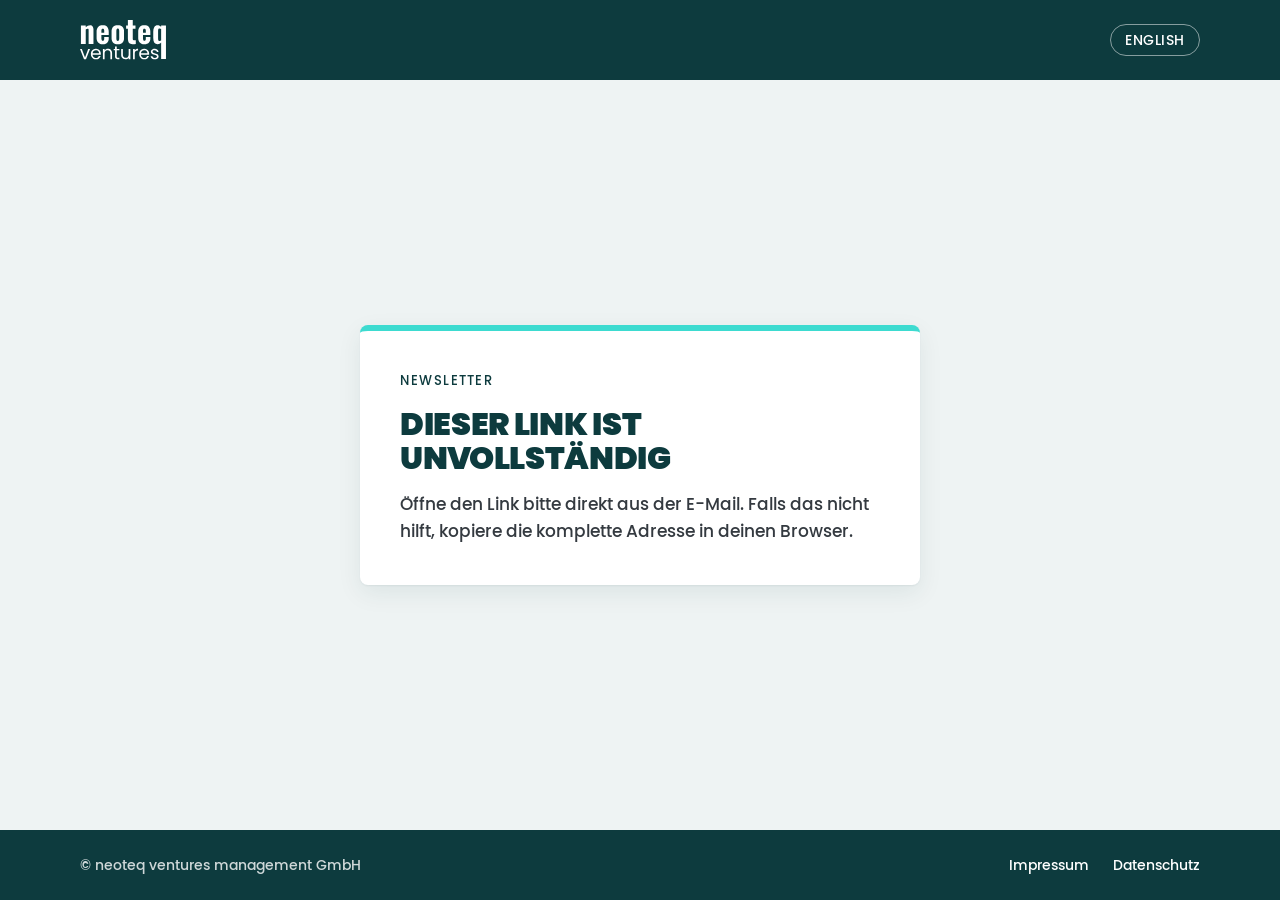
==== bestaetigen/index.html @ a1081e4f "Newsletter-Seiten: Bestätigen und Abmelden (Demo-Modus) Statische Seiten DE/EN im neoteq.de-Stil, Ak" ====
<!doctype html>
<html lang="de">
<head>
<meta charset="utf-8">
<meta name="viewport" content="width=device-width, initial-scale=1">
<meta http-equiv="Content-Security-Policy" content="default-src 'none'; script-src 'self'; style-src 'self'; font-src 'self'; img-src 'self'; connect-src 'self'; base-uri 'none'; form-action 'none'">
<meta name="referrer" content="no-referrer">
<meta name="robots" content="noindex, nofollow">
<title>Anmeldung bestätigen · neoteq</title>
<link rel="icon" href="../assets/favicon.svg" type="image/svg+xml">
<link rel="preload" href="../assets/fonts/Poppins-Black.woff2" as="font" type="font/woff2" crossorigin>
<link rel="stylesheet" href="../assets/style.css">
<script src="../assets/app.js" defer></script>
</head>
<body>
<header class="kopf">
  <div class="kopf-innen">
    <a class="logo" href="https://neoteq.de/de/"><img src="../assets/logo-weiss.svg" alt="neoteq – zur Startseite" width="131" height="61"></a>
    <a class="sprache" href="../en/bestaetigen/" hreflang="en" lang="en" data-sprache>English</a>
  </div>
</header>
<main data-aktion="bestaetigen">
  <div class="karte">
    <section data-zustand="start" tabindex="-1">
      <p class="dachzeile">Newsletter</p>
      <h1>Bitte bestätige deine Anmeldung</h1>
      <p>Ein Klick noch, dann bekommst du den neoteq-Newsletter.</p>
      <button type="button" class="btn" data-ausloesen data-laeuft="Einen Moment …">Anmeldung bestätigen</button>
      <noscript><p class="hinweis-fehler">Für diese Seite brauchst du JavaScript. Bitte aktiviere es und lade die Seite neu.</p></noscript>
      <p class="leise">Du hast dich nicht angemeldet? Dann schließ diese Seite einfach. Ohne Bestätigung schicken wir dir nichts.</p>
    </section>
    <section class="zustand" data-zustand="erfolg" tabindex="-1" role="status" hidden>
      <p class="dachzeile">Newsletter</p>
      <h1>Danke, du bist dabei</h1>
      <p>Deine Anmeldung ist bestätigt. Abmelden kannst du dich jederzeit über den Link am Ende jeder Ausgabe.</p>
      <a class="btn btn-zweit" href="https://neoteq.de/de/">Zu neoteq.de</a>
    </section>
    <section class="zustand" data-zustand="abgelaufen" tabindex="-1" role="alert" hidden>
      <p class="dachzeile">Newsletter</p>
      <h1>Dieser Link ist abgelaufen</h1>
      <p>Melde dich bitte noch einmal an. Du bekommst dann eine neue Mail mit einem frischen Bestätigungslink.</p>
      <a class="btn btn-zweit" href="https://neoteq.de/de/">Zu neoteq.de</a>
    </section>
    <section class="zustand" data-zustand="ungueltig" tabindex="-1" role="alert" hidden>
      <p class="dachzeile">Newsletter</p>
      <h1>Dieser Link ist unvollständig</h1>
      <p>Öffne den Link bitte direkt aus der E-Mail. Falls das nicht hilft, kopiere die komplette Adresse in deinen Browser.</p>
    </section>
    <section class="zustand" data-zustand="fehler" tabindex="-1" role="alert" hidden>
      <p class="dachzeile">Newsletter</p>
      <h1>Das hat nicht geklappt</h1>
      <p>Bitte versuche es in ein paar Minuten noch einmal.</p>
      <button type="button" class="btn" data-nochmal>Noch einmal versuchen</button>
    </section>
  </div>
</main>
<footer class="fuss">
  <div class="fuss-innen">
    <span>© neoteq ventures management GmbH</span>
    <nav>
      <a href="https://neoteq.de/de/impressum">Impressum</a>
      <a href="https://neoteq.de/de/datenschutz">Datenschutz</a>
    </nav>
  </div>
</footer>
</body>
</html>
---- assets/style.css ----
/* neoteq Newsletter-Seiten – Stil angelehnt an neoteq.de und die neoteq-Mails */

@font-face {
  font-family: "Poppins";
  font-style: normal;
  font-weight: 500;
  font-display: swap;
  src: url("fonts/Poppins-Medium.woff2") format("woff2");
}
@font-face {
  font-family: "Poppins";
  font-style: normal;
  font-weight: 900;
  font-display: swap;
  src: url("fonts/Poppins-Black.woff2") format("woff2");
}

:root {
  --petrol: #0d3b3e;
  --tuerkis: #3ddbd0;
  --petrol-hell: #eef3f3;
  --text: #343a40;
  --text-leise: #5b6670;
  --weiss: #ffffff;
  --fehler: #b3261e;
}

*, *::before, *::after { box-sizing: border-box; }

html { -webkit-text-size-adjust: 100%; }

body {
  margin: 0;
  min-height: 100vh;
  min-height: 100dvh;
  display: flex;
  flex-direction: column;
  background: var(--petrol-hell);
  color: var(--text);
  font-family: "Poppins", system-ui, -apple-system, "Segoe UI", sans-serif;
  font-weight: 500;
  font-size: 17px;
  line-height: 1.6;
}

a { color: inherit; }

/* Kopf */
.kopf {
  background: var(--petrol);
  padding: 20px 16px;
}
.kopf-innen {
  max-width: 1120px;
  margin: 0 auto;
  display: flex;
  align-items: center;
  justify-content: space-between;
  gap: 16px;
}
.logo { display: block; line-height: 0; }
.logo img { height: 40px; width: auto; }
.sprache {
  color: var(--weiss);
  font-size: 14px;
  letter-spacing: .04em;
  text-transform: uppercase;
  text-decoration: none;
  border: 1px solid rgba(255, 255, 255, .5);
  border-radius: 24px;
  padding: 4px 14px;
}
.sprache:hover, .sprache:focus-visible { border-color: var(--tuerkis); color: var(--tuerkis); }

/* Inhalt */
main {
  flex: 1;
  display: flex;
  align-items: center;
  justify-content: center;
  padding: 48px 16px;
}
.karte {
  width: 100%;
  max-width: 560px;
  background: var(--weiss);
  border-radius: 8px;
  border-top: 6px solid var(--tuerkis);
  padding: 40px;
  box-shadow: 0 1px 2px rgba(13, 59, 62, .06), 0 8px 24px rgba(13, 59, 62, .08);
}
.dachzeile {
  margin: 0 0 8px;
  color: var(--petrol);
  font-size: 13px;
  letter-spacing: .12em;
  text-transform: uppercase;
}
h1 {
  margin: 0 0 16px;
  color: var(--petrol);
  font-weight: 900;
  font-size: 32px;
  line-height: 1.05;
  letter-spacing: -.01em;
  text-transform: uppercase;
  overflow-wrap: break-word;
  hyphens: auto;
}
.karte p { margin: 0 0 16px; }
.karte p:last-child { margin-bottom: 0; }
.leise { color: var(--text-leise); font-size: 15px; }
.btn + .leise, noscript + .leise { margin-top: 24px; }

.zustand[hidden] { display: none; }
.zustand:focus { outline: none; }

/* Button im Stil der neoteq.de-Pills, mit Pfeil beim Hover */
.btn {
  position: relative;
  display: inline-flex;
  align-items: center;
  justify-content: center;
  margin-top: 8px;
  min-height: 48px;
  padding: 12px 28px;
  border: 0;
  border-radius: 24px;
  background: var(--tuerkis);
  color: var(--petrol);
  font: inherit;
  font-size: 16px;
  letter-spacing: .04em;
  text-transform: uppercase;
  text-decoration: none;
  cursor: pointer;
  transition: padding .3s ease, background-color .2s ease;
}
.btn::before {
  content: "";
  position: absolute;
  left: 22px;
  top: 50%;
  width: 0;
  height: 16px;
  transform: translateY(-50%);
  background: url("arrow.svg") left center / 24px 16px no-repeat;
  overflow: hidden;
  transition: width .3s ease;
}
.btn:hover:not(:disabled), .btn:focus-visible { padding-left: 58px; }
.btn:hover:not(:disabled)::before, .btn:focus-visible::before { width: 24px; }
.btn:focus-visible { outline: 3px solid var(--petrol); outline-offset: 3px; }
.btn:disabled { cursor: progress; opacity: .7; }

.btn-zweit {
  background: transparent;
  border: 1px solid var(--petrol);
}

.hinweis-fehler { color: var(--fehler); }

/* Fuß */
.fuss {
  background: var(--petrol);
  color: rgba(255, 255, 255, .8);
  padding: 24px 16px;
  font-size: 14px;
}
.fuss-innen {
  max-width: 1120px;
  margin: 0 auto;
  display: flex;
  flex-wrap: wrap;
  justify-content: space-between;
  gap: 8px 24px;
}
.fuss nav { display: flex; gap: 24px; }
.fuss a { color: var(--weiss); text-decoration: none; }
.fuss a:hover, .fuss a:focus-visible { color: var(--tuerkis); text-decoration: underline; }

@media (max-width: 520px) {
  body { font-size: 16px; }
  main { padding: 24px 16px; align-items: flex-start; }
  .karte { padding: 28px 20px; }
  h1 { font-size: 26px; }
  .logo img { height: 32px; }
  .btn { width: 100%; }
}

@media (prefers-reduced-motion: reduce) {
  .btn, .btn::before { transition: none; }
}
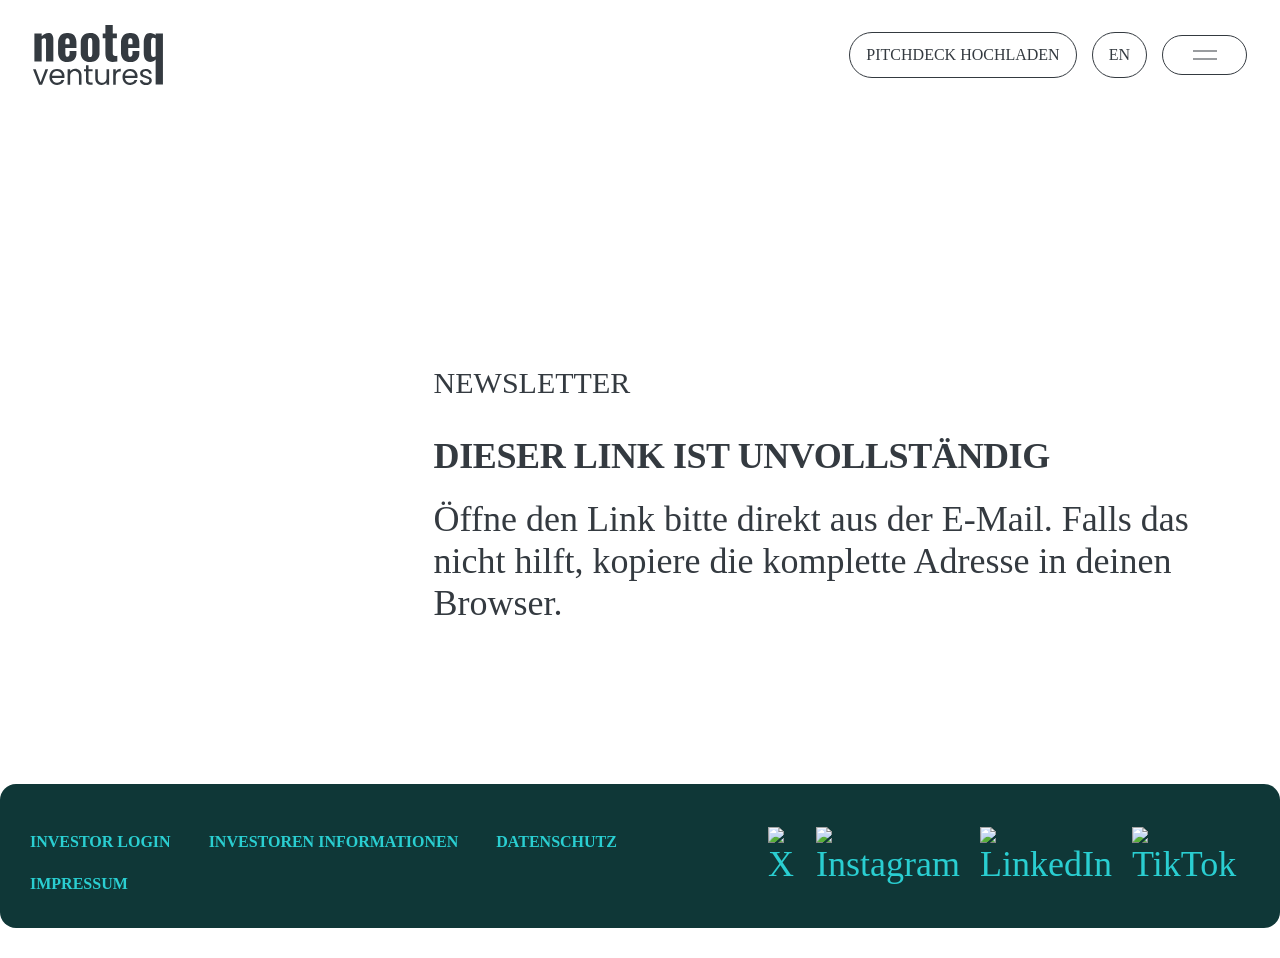
==== commit 256cdb20: "Design 1:1 von neoteq.de übernommen Header mit Menü-Overlay, Footer, Typo, Raster und Abstände aus a" ====
--- a/bestaetigen/index.html
+++ b/bestaetigen/index.html
@@ -3,64 +3,124 @@
 <head>
 <meta charset="utf-8">
 <meta name="viewport" content="width=device-width, initial-scale=1">
-<meta http-equiv="Content-Security-Policy" content="default-src 'none'; script-src 'self'; style-src 'self'; font-src 'self'; img-src 'self'; connect-src 'self'; base-uri 'none'; form-action 'none'">
+<meta http-equiv="Content-Security-Policy" content="default-src 'none'; script-src 'self'; style-src 'self'; font-src https://www.neoteq.de; img-src 'self' https://www.neoteq.de; connect-src 'self'; base-uri 'none'; form-action 'none'">
 <meta name="referrer" content="no-referrer">
 <meta name="robots" content="noindex, nofollow">
-<title>Anmeldung bestätigen · neoteq</title>
-<link rel="icon" href="../assets/favicon.svg" type="image/svg+xml">
-<link rel="preload" href="../assets/fonts/Poppins-Black.woff2" as="font" type="font/woff2" crossorigin>
+<title>Anmeldung bestätigen: Neoteq</title>
+<link rel="icon" href="https://www.neoteq.de/typo3conf/ext/base/Resources/Public/Icons/favicon.svg" type="image/svg+xml">
+<link rel="preload" href="https://www.neoteq.de/typo3conf/ext/base/Resources/Public/Fonts/NTQ-Poppins-Black.woff2" as="font" type="font/woff2" crossorigin>
+<link rel="preload" href="https://www.neoteq.de/typo3conf/ext/base/Resources/Public/Fonts/NTQ-Poppins-Medium.woff2" as="font" type="font/woff2" crossorigin>
 <link rel="stylesheet" href="../assets/style.css">
 <script src="../assets/app.js" defer></script>
 </head>
 <body>
-<header class="kopf">
-  <div class="kopf-innen">
-    <a class="logo" href="https://neoteq.de/de/"><img src="../assets/logo-weiss.svg" alt="neoteq – zur Startseite" width="131" height="61"></a>
-    <a class="sprache" href="../en/bestaetigen/" hreflang="en" lang="en" data-sprache>English</a>
+<header>
+  <div class="container">
+    <a id="logo" href="https://www.neoteq.de/de/">
+      <div class="logo_mask"><img src="../assets/logo.svg" alt="neoteq ventures – zur Startseite" width="130" height="61"></div>
+    </a>
+    <div class="kopf-rechts">
+      <a class="btn upload" href="https://www.neoteq.de/de/pitchdeck">Pitchdeck hochladen</a>
+      <div id="language_menu"><a class="btn" href="../en/bestaetigen/" hreflang="en" lang="en" data-sprache>EN</a></div>
+      <nav aria-label="Menü">
+        <button type="button" class="nav_trigger" aria-expanded="false" aria-controls="menue" aria-label="Menü"><span></span><span></span></button>
+        <div class="nav_content" id="menue">
+          <div class="container">
+            <a class="btn nur-mobil" href="https://www.neoteq.de/de/pitchdeck">Upload Pitchdeck</a>
+            <ul class="main_nav">
+              <li><a href="https://www.neoteq.de/de/mission" class="text-nav">Mission</a></li>
+              <li><a href="https://www.neoteq.de/de/portfolio" class="text-nav">Portfolio</a></li>
+              <li><a href="https://www.neoteq.de/de/team" class="text-nav">Team</a></li>
+              <li><a href="https://neoteq.notion.site/neojobs-9f00a0fec73f4dd89166f2f126d01c3a?pvs=4" class="text-nav">NEOJOBS</a></li>
+            </ul>
+            <div class="nav_content_inner">
+              <div class="headerVideo_logos">
+                <div class="flex">
+                  <a href="https://calendly.com/c/FFCQWVOYDTTXZ4CQ?month=2023-10"><img src="https://www.neoteq.de/typo3conf/ext/base/Resources/Public/Images/FF_dark.svg" alt="Friday's Fifteen"></a>
+                  <a href="https://www.neoteq.de/de/neobib"><img src="https://www.neoteq.de/typo3conf/ext/base/Resources/Public/Images/neobib_logo_dark.svg" alt="neobib"></a>
+                  <a href="https://www.neoteq.de/de/founders-dinner"><img class="h-14" src="https://www.neoteq.de/typo3conf/ext/base/Resources/Public/Images/foundersdinner_dark.svg" alt="founders dinner"></a>
+                </div>
+              </div>
+              <div class="nav_content_bottom">
+                <div class="nav_content_navigation">
+                  <ul>
+          <li><a href="https://auth.fundrbird.com/7dd2e6fe-0953-4e62-9725-ea4834524c69">Investor Login</a></li>
+          <li><a href="https://www.neoteq.de/de/investoren-informationen">Investoren Informationen</a></li>
+          <li><a href="https://www.neoteq.de/de/datenschutz">Datenschutz</a></li>
+          <li><a href="https://www.neoteq.de/de/impressum">Impressum</a></li>
+                  </ul>
+                </div>
+                <div class="nav_socialMediaIcons">
+                  <a href="https://x.com/neoteqvc"><img src="https://www.neoteq.de/typo3conf/ext/base/Resources/Public/Icons/x_dark.svg" alt="X"></a>
+                  <a href="https://www.instagram.com/neoteqvc/"><img src="https://www.neoteq.de/typo3conf/ext/base/Resources/Public/Icons/instagram_dark.svg" alt="Instagram"></a>
+                  <a href="https://www.linkedin.com/company/neoteq-ventures/"><img src="https://www.neoteq.de/typo3conf/ext/base/Resources/Public/Icons/linkedIn_dark.svg" alt="LinkedIn"></a>
+                  <a href="https://www.tiktok.com/@neoteqvc"><img src="https://www.neoteq.de/typo3conf/ext/base/Resources/Public/Icons/tiktok_dark.svg" alt="TikTok"></a>
+                </div>
+              </div>
+            </div>
+          </div>
+        </div>
+      </nav>
+    </div>
   </div>
 </header>
 <main data-aktion="bestaetigen">
-  <div class="karte">
-    <section data-zustand="start" tabindex="-1">
-      <p class="dachzeile">Newsletter</p>
-      <h1>Bitte bestätige deine Anmeldung</h1>
-      <p>Ein Klick noch, dann bekommst du den neoteq-Newsletter.</p>
-      <button type="button" class="btn" data-ausloesen data-laeuft="Einen Moment …">Anmeldung bestätigen</button>
-      <noscript><p class="hinweis-fehler">Für diese Seite brauchst du JavaScript. Bitte aktiviere es und lade die Seite neu.</p></noscript>
-      <p class="leise">Du hast dich nicht angemeldet? Dann schließ diese Seite einfach. Ohne Bestätigung schicken wir dir nichts.</p>
-    </section>
-    <section class="zustand" data-zustand="erfolg" tabindex="-1" role="status" hidden>
-      <p class="dachzeile">Newsletter</p>
-      <h1>Danke, du bist dabei</h1>
-      <p>Deine Anmeldung ist bestätigt. Abmelden kannst du dich jederzeit über den Link am Ende jeder Ausgabe.</p>
-      <a class="btn btn-zweit" href="https://neoteq.de/de/">Zu neoteq.de</a>
-    </section>
-    <section class="zustand" data-zustand="abgelaufen" tabindex="-1" role="alert" hidden>
-      <p class="dachzeile">Newsletter</p>
-      <h1>Dieser Link ist abgelaufen</h1>
-      <p>Melde dich bitte noch einmal an. Du bekommst dann eine neue Mail mit einem frischen Bestätigungslink.</p>
-      <a class="btn btn-zweit" href="https://neoteq.de/de/">Zu neoteq.de</a>
-    </section>
-    <section class="zustand" data-zustand="ungueltig" tabindex="-1" role="alert" hidden>
-      <p class="dachzeile">Newsletter</p>
-      <h1>Dieser Link ist unvollständig</h1>
-      <p>Öffne den Link bitte direkt aus der E-Mail. Falls das nicht hilft, kopiere die komplette Adresse in deinen Browser.</p>
-    </section>
-    <section class="zustand" data-zustand="fehler" tabindex="-1" role="alert" hidden>
-      <p class="dachzeile">Newsletter</p>
-      <h1>Das hat nicht geklappt</h1>
-      <p>Bitte versuche es in ein paar Minuten noch einmal.</p>
-      <button type="button" class="btn" data-nochmal>Noch einmal versuchen</button>
-    </section>
+  <div class="container">
+    <div class="col-span-12">
+      <div class="bodytext">
+        <section data-zustand="start" tabindex="-1">
+          <span class="dachzeile">Newsletter</span>
+          <h1>Bitte bestätige deine Anmeldung</h1>
+          <p>Ein Klick noch, dann bekommst du den neoteq-Newsletter.</p>
+          <button type="button" class="btn arrow" data-ausloesen data-laeuft="Einen Moment …">Anmeldung bestätigen</button>
+          <noscript><p class="leise">Für diese Seite brauchst du JavaScript. Bitte aktiviere es und lade die Seite neu.</p></noscript>
+          <p class="leise">Du hast dich nicht angemeldet? Dann schließ diese Seite einfach. Ohne Bestätigung schicken wir dir nichts.</p>
+        </section>
+        <section class="zustand" data-zustand="erfolg" tabindex="-1" role="status" hidden>
+          <span class="dachzeile">Newsletter</span>
+          <h1>Danke, du bist dabei</h1>
+          <p>Deine Anmeldung ist bestätigt. Abmelden kannst du dich jederzeit über den Link am Ende jeder Ausgabe.</p>
+          <a class="btn arrow" href="https://www.neoteq.de/de/">Zu neoteq.de</a>
+        </section>
+        <section class="zustand" data-zustand="abgelaufen" tabindex="-1" role="alert" hidden>
+          <span class="dachzeile">Newsletter</span>
+          <h1>Dieser Link ist abgelaufen</h1>
+          <p>Melde dich bitte noch einmal an. Du bekommst dann eine neue Mail mit einem frischen Bestätigungslink.</p>
+          <a class="btn arrow" href="https://www.neoteq.de/de/">Zu neoteq.de</a>
+        </section>
+        <section class="zustand" data-zustand="ungueltig" tabindex="-1" role="alert" hidden>
+          <span class="dachzeile">Newsletter</span>
+          <h1>Dieser Link ist unvollständig</h1>
+          <p>Öffne den Link bitte direkt aus der E-Mail. Falls das nicht hilft, kopiere die komplette Adresse in deinen Browser.</p>
+        </section>
+        <section class="zustand" data-zustand="fehler" tabindex="-1" role="alert" hidden>
+          <span class="dachzeile">Newsletter</span>
+          <h1>Das hat nicht geklappt</h1>
+          <p>Bitte versuche es in ein paar Minuten noch einmal.</p>
+          <button type="button" class="btn arrow" data-nochmal>Noch einmal versuchen</button>
+        </section>
+      </div>
+    </div>
   </div>
 </main>
-<footer class="fuss">
-  <div class="fuss-innen">
-    <span>© neoteq ventures management GmbH</span>
-    <nav>
-      <a href="https://neoteq.de/de/impressum">Impressum</a>
-      <a href="https://neoteq.de/de/datenschutz">Datenschutz</a>
-    </nav>
+<footer>
+  <div class="container">
+    <div class="col-span-12">
+      <div class="footer_navigation">
+        <ul>
+          <li><a href="https://auth.fundrbird.com/7dd2e6fe-0953-4e62-9725-ea4834524c69">Investor Login</a></li>
+          <li><a href="https://www.neoteq.de/de/investoren-informationen">Investoren Informationen</a></li>
+          <li><a href="https://www.neoteq.de/de/datenschutz">Datenschutz</a></li>
+          <li><a href="https://www.neoteq.de/de/impressum">Impressum</a></li>
+        </ul>
+      </div>
+      <div class="footer_socialmedia">
+        <a href="https://x.com/neoteqvc"><img src="https://www.neoteq.de/typo3conf/ext/base/Resources/Public/Icons/x_blue.svg" alt="X"></a>
+        <a href="https://www.instagram.com/neoteqvc/"><img src="https://www.neoteq.de/typo3conf/ext/base/Resources/Public/Icons/instagram_blue.svg" alt="Instagram"></a>
+        <a href="https://www.linkedin.com/company/neoteq-ventures/"><img src="https://www.neoteq.de/typo3conf/ext/base/Resources/Public/Icons/linkedIn_blue.svg" alt="LinkedIn"></a>
+        <a href="https://www.tiktok.com/@neoteqvc"><img src="https://www.neoteq.de/typo3conf/ext/base/Resources/Public/Icons/tiktok_blue.svg" alt="TikTok"></a>
+      </div>
+    </div>
   </div>
 </footer>
 </body>
--- a/assets/style.css
+++ b/assets/style.css
@@ -1,193 +1,196 @@
-/* neoteq Newsletter-Seiten – Stil angelehnt an neoteq.de und die neoteq-Mails */
+/* neoteq Newsletter-Seiten
+   Werte 1:1 aus https://www.neoteq.de/typo3conf/ext/base/Resources/Public/Css/app.css
+   (Stand 2026-10-02), Herkunft und Abweichungen in DESIGN.md. */
 
-@font-face {
-  font-family: "Poppins";
-  font-style: normal;
-  font-weight: 500;
-  font-display: swap;
-  src: url("fonts/Poppins-Medium.woff2") format("woff2");
-}
-@font-face {
-  font-family: "Poppins";
-  font-style: normal;
-  font-weight: 900;
-  font-display: swap;
-  src: url("fonts/Poppins-Black.woff2") format("woff2");
+/* Schrift: dieselben Dateien wie neoteq.de, direkt von dort geladen (CORS erlaubt).
+   Wie dort: Gewicht 400 und 500 nutzen beide die Medium-Datei. */
+@font-face { font-display: swap; font-family: Poppins; font-style: normal; font-weight: 900;
+  src: url(https://www.neoteq.de/typo3conf/ext/base/Resources/Public/Fonts/NTQ-Poppins-Black.woff2) format("woff2"); }
+@font-face { font-display: swap; font-family: Poppins; font-style: normal; font-weight: 500;
+  src: url(https://www.neoteq.de/typo3conf/ext/base/Resources/Public/Fonts/NTQ-Poppins-Medium.woff2) format("woff2"); }
+@font-face { font-display: swap; font-family: Poppins; font-style: normal; font-weight: 400;
+  src: url(https://www.neoteq.de/typo3conf/ext/base/Resources/Public/Fonts/NTQ-Poppins-Medium.woff2) format("woff2"); }
+
+:root {
+  --grau: #343a40;      /* Text, Logo, Buttons (Desktop) */
+  --petrol: #0f3737;    /* Footer-Box, Mobil-Hintergrund */
+  --tuerkis: #2aced1;   /* Footer-Links, Mobil-Text, Hover */
+  --hellgrau: #f0f0f0;  /* Menü-Overlay-Tönung */
+  --weiss: #fff;
 }
 
-:root {
-  --petrol: #0d3b3e;
-  --tuerkis: #3ddbd0;
-  --petrol-hell: #eef3f3;
-  --text: #343a40;
-  --text-leise: #5b6670;
-  --weiss: #ffffff;
-  --fehler: #b3261e;
+/* Reset wie Tailwind-Preflight auf neoteq.de */
+*, ::after, ::before { border: 0 solid; box-sizing: border-box; }
+html { -webkit-text-size-adjust: 100%; line-height: 1.5; }
+body { margin: 0; color: var(--grau); background: var(--weiss); font-family: Poppins; font-size: 36px; line-height: 42px; }
+h1, h2, p, ul { margin: 0; padding: 0; }
+ul { list-style: none; }
+a { color: inherit; text-decoration: inherit; }
+button { font: inherit; color: inherit; background: transparent; padding: 0; margin: 0; cursor: pointer; text-transform: none; }
+img { display: block; max-width: 100%; height: auto; }
+::selection { background: var(--petrol); color: var(--tuerkis); }
+
+/* Raster */
+.container {
+  display: grid; gap: 33px; grid-template-columns: repeat(12, minmax(0, 1fr));
+  width: 100%; margin: 0 auto 10rem; padding-left: 33px; padding-right: 33px;
+}
+.col-span-12 { grid-column: span 12 / span 12; }
+@media (min-width: 1366px) { .container { max-width: 1366px; } }
+
+/* Header */
+header { background-color: var(--weiss); position: fixed; top: 0; width: 100%; z-index: 9999; }
+header .container { display: flex; align-items: center; justify-content: space-between; margin-bottom: 0; padding: 25px 33px; }
+#logo { display: block; }
+.logo_mask {
+  background-color: var(--grau);
+  -webkit-mask: url(logo.svg) no-repeat 0 0 / 100%; mask: url(logo.svg) no-repeat 0 0 / 100%;
+}
+.logo_mask img { opacity: 0; max-width: 130px; }
+.kopf-rechts { display: flex; align-items: center; }
+
+/* Buttons */
+.btn {
+  display: block; width: fit-content; border: 1px solid; border-radius: 24px; color: var(--grau);
+  font-size: 16px; font-weight: 500; line-height: 24px; padding: 11px 16px; text-transform: uppercase;
+}
+header .container .btn { padding: 10px 16px; }
+.btn.upload, .btn.arrow { position: relative; transition: all .3s ease; }
+.btn.upload::before, .btn.arrow::before {
+  content: ""; position: absolute; left: 16px; width: 0; overflow: hidden; background-color: currentColor;
+}
+.btn.upload::before {
+  height: 24px; top: 10px;
+  -webkit-mask: url(https://www.neoteq.de/typo3conf/ext/base/Resources/Public/Icons/upload.svg); mask: url(https://www.neoteq.de/typo3conf/ext/base/Resources/Public/Icons/upload.svg);
+}
+.btn.arrow::before {
+  height: 16px; top: 15px;
+  -webkit-mask: url(https://www.neoteq.de/typo3conf/ext/base/Resources/Public/Icons/arrow.svg); mask: url(https://www.neoteq.de/typo3conf/ext/base/Resources/Public/Icons/arrow.svg);
+}
+.btn.upload:hover { padding-left: 58px; }
+.btn.upload:hover::before { width: 32px; }
+.btn.arrow:hover, .btn.arrow:focus-visible { padding-left: 48px; }
+.btn.arrow:hover::before, .btn.arrow:focus-visible::before { width: 24px; }
+/* Hover-Farbe wie .hover-active.hover-color-one auf neoteq.de */
+.btn:hover, .btn:focus-visible { color: var(--tuerkis); }
+.btn:focus-visible, .nav_trigger:focus-visible, a:focus-visible { outline: 2px solid currentColor; outline-offset: 3px; }
+.btn:disabled { cursor: progress; opacity: .6; }
+
+/* Sprachumschalter (#language_menu), aktive Sprache ist wie dort ausgeblendet */
+#language_menu { margin-left: 15px; }
+
+/* Menü-Knopf */
+.nav_trigger {
+  position: relative; z-index: 9; display: block; width: 85px; height: 40px; margin-left: 15px;
+  border: 1px solid; border-radius: 20px; color: var(--grau); padding: 11px 16px;
+}
+.nav_trigger span {
+  position: absolute; left: 50%; width: 24px; height: 1px; background-color: currentColor;
+  transform: translate(-50%, -50%); transition: all .3s ease;
+}
+.nav_trigger span:first-child { top: 40%; }
+.nav_trigger span:last-child { top: 60%; }
+.nav_active .nav_trigger { background-color: var(--grau); border-color: var(--grau); }
+.nav_active .nav_trigger span { background-color: var(--weiss); top: 50%; transform-origin: top left; }
+.nav_active .nav_trigger span:first-child { transform: rotate(45deg) translate(-50%, -50%); }
+.nav_active .nav_trigger span:last-child { transform: rotate(-45deg) translate(-50%, -50%); }
+
+/* Menü-Overlay */
+.nav_content {
+  position: fixed; top: 0; left: 0; width: 100%; height: 100dvh; color: var(--grau);
+  -webkit-backdrop-filter: blur(15px); backdrop-filter: blur(15px); background-color: hsla(0, 0%, 94%, .25);
+  transform: translateY(-100vh); transition: transform .3s ease, visibility .3s; visibility: hidden;
+}
+.nav_active .nav_content { transform: translateY(0); visibility: visible; }
+.nav_content .container {
+  display: flex; flex-direction: column; justify-content: space-between; align-items: unset; height: 100dvh;
+  margin-bottom: 0; padding: 10px 33px 40px;
+}
+.nav_content .btn.nur-mobil { display: none; }
+.text-nav { font-size: 60px; font-weight: 900; line-height: 90px; text-transform: uppercase; transition: all .3s ease; }
+.main_nav li a:hover { margin-left: 50px; }
+.nav_content_inner { display: flex; flex-direction: column; }
+.headerVideo_logos { display: flex; gap: 30px; justify-content: space-between; margin-bottom: 70px; }
+.headerVideo_logos .flex { display: flex; gap: 2rem; }
+.headerVideo_logos .h-14 { height: 3.5rem; }
+.nav_content_bottom { display: flex; align-items: end; justify-content: space-between; }
+.nav_content_navigation { font-size: 16px; line-height: 24px; }
+.nav_content_navigation li { display: inline-block; margin-right: 29px; }
+.nav_socialMediaIcons { display: flex; gap: 7px; }
+.nav_socialMediaIcons img { width: 36px; }
+
+/* Inhalt wie .mask_text / .bodytext auf den Unterseiten von neoteq.de */
+main { margin-top: 200px; }
+.bodytext { margin-top: 160px; padding-left: 33%; }
+.dachzeile { display: block; margin-bottom: 35px; font-size: 30px; font-weight: 400; line-height: 45px; text-transform: uppercase; }
+h1 { font-size: 36px; font-weight: 900; letter-spacing: -.4px; line-height: 33px; margin-bottom: 25px; text-transform: uppercase; }
+.bodytext p + p { margin-top: 42px; }
+.bodytext .btn { margin-top: 33px; }
+.bodytext .leise { margin-top: 33px; font-size: 16px; line-height: 24px; }
+.zustand:focus { outline: none; }
+
+/* Footer, ohne den Newsletter-iFrame von neoteq.de (Drittanbieter) */
+footer .container {
+  background-color: var(--petrol); border-radius: 16px; color: var(--tuerkis); margin-bottom: 30px; padding: 30px;
+}
+footer .col-span-12 { display: flex; align-items: center; justify-content: space-between; }
+.footer_navigation li { display: inline-block; margin-right: 29px; }
+.footer_navigation a { font-size: 16px; font-weight: 700; line-height: 24px; text-transform: uppercase; }
+.footer_navigation a:hover { text-decoration: underline; }
+.footer_socialmedia { display: flex; gap: 7px; }
+.footer_socialmedia img { max-width: none; }  /* natürliche Größe der SVGs wie auf neoteq.de */
+
+@media (max-width: 1200px) {
+  h1 { margin-bottom: 22px; }
+  .bodytext { margin-top: 80px; padding-left: 0; }
+  footer { margin: 0 20px; padding-bottom: 20px; }
 }
 
-*, *::before, *::after { box-sizing: border-box; }
+/* Mobil: neoteq.de wählt dort zufällig Petrol/Türkis oder Braun/Orange.
+   Wir nehmen fest Petrol/Türkis (.hover-color-one). */
+@media (max-width: 786px) {
+  body { background-color: var(--petrol); color: var(--tuerkis); font-size: 21px; line-height: 28px; }
+  .container { gap: 10px; margin-bottom: 5rem; padding-left: 22px; padding-right: 22px; }
+  header { background-color: var(--petrol); }
+  header .container { padding: 25px 22px; }
+  header .container .btn.upload { display: none; }
+  .logo_mask { background-color: var(--tuerkis); }
+  .logo_mask img { max-width: 92px; }
+  .btn { color: var(--tuerkis); line-height: 1; text-align: center; hyphens: none; }
+  #language_menu .btn { font-size: 12px; padding: 8px 16px; }
+  .nav_trigger { width: 63px; height: 30px; color: var(--tuerkis); }
+  .nav_active .nav_trigger { border-color: var(--tuerkis); }
+  .nav_active .nav_trigger span { background-color: var(--tuerkis); }
+  .btn.arrow { padding-left: 48px; }
+  .btn.arrow::before { width: 24px; height: 17px; top: 50%; transform: translateY(-50%); }
+  .btn.arrow:hover, .btn.arrow:focus-visible { padding-left: 48px; }
 
-html { -webkit-text-size-adjust: 100%; }
+  .nav_content .container { justify-content: flex-end; padding: 10px 33px 73px; }
+  .nav_content .btn.nur-mobil { display: block; position: absolute; left: 22px; top: 22px; color: var(--grau); }
+  .text-nav { font-size: 40px; line-height: 60px; }
+  .main_nav { height: 100%; margin-top: 100px; text-align: center; }
+  .main_nav li a:hover { margin-left: 0; }
+  .headerVideo_logos { flex-direction: column; margin: 15px auto; width: 70%; }
+  .headerVideo_logos .flex { align-items: center; }
+  .nav_content_bottom { flex-direction: column; align-items: center; }
+  .nav_content_navigation { display: none; }
+  .nav_socialMediaIcons { margin-top: 30px; }
 
-body {
-  margin: 0;
-  min-height: 100vh;
-  min-height: 100dvh;
-  display: flex;
-  flex-direction: column;
-  background: var(--petrol-hell);
-  color: var(--text);
-  font-family: "Poppins", system-ui, -apple-system, "Segoe UI", sans-serif;
-  font-weight: 500;
-  font-size: 17px;
-  line-height: 1.6;
-}
+  main { margin-top: 92px; hyphens: auto; }
+  h1 { font-size: 20px; letter-spacing: -.2px; line-height: 18px; }
+  .dachzeile { font-size: 21px; line-height: 31.5px; }
+  .bodytext p + p { margin-top: 28px; }
+  .bodytext .btn { margin-top: 28px; }
+  .bodytext .leise { margin-top: 28px; }
 
-a { color: inherit; }
-
-/* Kopf */
-.kopf {
-  background: var(--petrol);
-  padding: 20px 16px;
-}
-.kopf-innen {
-  max-width: 1120px;
-  margin: 0 auto;
-  display: flex;
-  align-items: center;
-  justify-content: space-between;
-  gap: 16px;
-}
-.logo { display: block; line-height: 0; }
-.logo img { height: 40px; width: auto; }
-.sprache {
-  color: var(--weiss);
-  font-size: 14px;
-  letter-spacing: .04em;
-  text-transform: uppercase;
-  text-decoration: none;
-  border: 1px solid rgba(255, 255, 255, .5);
-  border-radius: 24px;
-  padding: 4px 14px;
-}
-.sprache:hover, .sprache:focus-visible { border-color: var(--tuerkis); color: var(--tuerkis); }
-
-/* Inhalt */
-main {
-  flex: 1;
-  display: flex;
-  align-items: center;
-  justify-content: center;
-  padding: 48px 16px;
-}
-.karte {
-  width: 100%;
-  max-width: 560px;
-  background: var(--weiss);
-  border-radius: 8px;
-  border-top: 6px solid var(--tuerkis);
-  padding: 40px;
-  box-shadow: 0 1px 2px rgba(13, 59, 62, .06), 0 8px 24px rgba(13, 59, 62, .08);
-}
-.dachzeile {
-  margin: 0 0 8px;
-  color: var(--petrol);
-  font-size: 13px;
-  letter-spacing: .12em;
-  text-transform: uppercase;
-}
-h1 {
-  margin: 0 0 16px;
-  color: var(--petrol);
-  font-weight: 900;
-  font-size: 32px;
-  line-height: 1.05;
-  letter-spacing: -.01em;
-  text-transform: uppercase;
-  overflow-wrap: break-word;
-  hyphens: auto;
-}
-.karte p { margin: 0 0 16px; }
-.karte p:last-child { margin-bottom: 0; }
-.leise { color: var(--text-leise); font-size: 15px; }
-.btn + .leise, noscript + .leise { margin-top: 24px; }
-
-.zustand[hidden] { display: none; }
-.zustand:focus { outline: none; }
-
-/* Button im Stil der neoteq.de-Pills, mit Pfeil beim Hover */
-.btn {
-  position: relative;
-  display: inline-flex;
-  align-items: center;
-  justify-content: center;
-  margin-top: 8px;
-  min-height: 48px;
-  padding: 12px 28px;
-  border: 0;
-  border-radius: 24px;
-  background: var(--tuerkis);
-  color: var(--petrol);
-  font: inherit;
-  font-size: 16px;
-  letter-spacing: .04em;
-  text-transform: uppercase;
-  text-decoration: none;
-  cursor: pointer;
-  transition: padding .3s ease, background-color .2s ease;
-}
-.btn::before {
-  content: "";
-  position: absolute;
-  left: 22px;
-  top: 50%;
-  width: 0;
-  height: 16px;
-  transform: translateY(-50%);
-  background: url("arrow.svg") left center / 24px 16px no-repeat;
-  overflow: hidden;
-  transition: width .3s ease;
-}
-.btn:hover:not(:disabled), .btn:focus-visible { padding-left: 58px; }
-.btn:hover:not(:disabled)::before, .btn:focus-visible::before { width: 24px; }
-.btn:focus-visible { outline: 3px solid var(--petrol); outline-offset: 3px; }
-.btn:disabled { cursor: progress; opacity: .7; }
-
-.btn-zweit {
-  background: transparent;
-  border: 1px solid var(--petrol);
-}
-
-.hinweis-fehler { color: var(--fehler); }
-
-/* Fuß */
-.fuss {
-  background: var(--petrol);
-  color: rgba(255, 255, 255, .8);
-  padding: 24px 16px;
-  font-size: 14px;
-}
-.fuss-innen {
-  max-width: 1120px;
-  margin: 0 auto;
-  display: flex;
-  flex-wrap: wrap;
-  justify-content: space-between;
-  gap: 8px 24px;
-}
-.fuss nav { display: flex; gap: 24px; }
-.fuss a { color: var(--weiss); text-decoration: none; }
-.fuss a:hover, .fuss a:focus-visible { color: var(--tuerkis); text-decoration: underline; }
-
-@media (max-width: 520px) {
-  body { font-size: 16px; }
-  main { padding: 24px 16px; align-items: flex-start; }
-  .karte { padding: 28px 20px; }
-  h1 { font-size: 26px; }
-  .logo img { height: 32px; }
-  .btn { width: 100%; }
+  footer { margin: 0 20px; padding-bottom: 20px; }
+  footer .container { margin-bottom: 0; }
+  footer .col-span-12 { flex-direction: column; }
+  .footer_navigation ul { text-align: center; }
+  .footer_navigation li { display: block; line-height: 1; margin-right: 0; }
+  .footer_socialmedia { margin-top: 37px; }
 }
 
 @media (prefers-reduced-motion: reduce) {
-  .btn, .btn::before { transition: none; }
+  .btn, .btn::before, .nav_trigger span, .nav_content, .text-nav { transition: none; }
 }
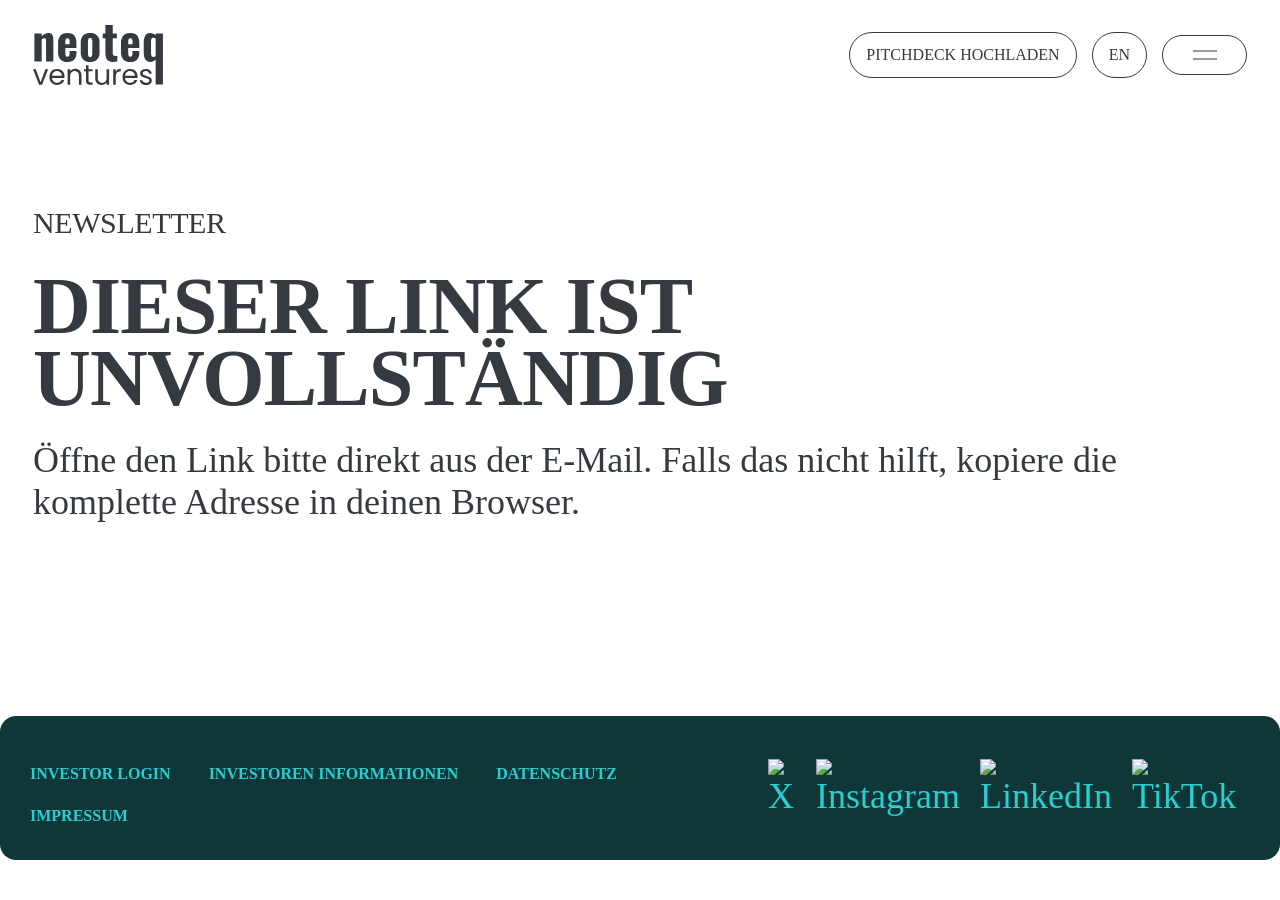
==== commit 7374dd03: "Inhalt wie /de/mission statt wie das Impressum Dachzeile und große Überschrift (.h1, 80/72 px, mobil" ====
--- a/bestaetigen/index.html
+++ b/bestaetigen/index.html
@@ -67,7 +67,7 @@
 <main data-aktion="bestaetigen">
   <div class="container">
     <div class="col-span-12">
-      <div class="bodytext">
+      <div class="inhalt">
         <section data-zustand="start" tabindex="-1">
           <span class="dachzeile">Newsletter</span>
           <h1>Bitte bestätige deine Anmeldung</h1>
--- a/assets/style.css
+++ b/assets/style.css
@@ -119,14 +119,13 @@
 .nav_socialMediaIcons { display: flex; gap: 7px; }
 .nav_socialMediaIcons img { width: 36px; }
 
-/* Inhalt wie .mask_text / .bodytext auf den Unterseiten von neoteq.de */
+/* Inhalt wie der Kopf von /de/mission (.mask_text ohne .bodytext) und der Block
+   „GET IN TOUCH“ (.mask_text_teaser): Dachzeile, große Überschrift, Text, Button, linksbündig. */
 main { margin-top: 200px; }
-.bodytext { margin-top: 160px; padding-left: 33%; }
-.dachzeile { display: block; margin-bottom: 35px; font-size: 30px; font-weight: 400; line-height: 45px; text-transform: uppercase; }
-h1 { font-size: 36px; font-weight: 900; letter-spacing: -.4px; line-height: 33px; margin-bottom: 25px; text-transform: uppercase; }
-.bodytext p + p { margin-top: 42px; }
-.bodytext .btn { margin-top: 33px; }
-.bodytext .leise { margin-top: 33px; font-size: 16px; line-height: 24px; }
+.dachzeile { display: block; margin-bottom: 25px; font-size: 30px; font-weight: 400; letter-spacing: -.4px; line-height: 45px; text-transform: uppercase; }
+h1 { font-size: 80px; font-weight: 900; letter-spacing: -.8px; line-height: 72px; margin-bottom: 25px; text-transform: uppercase; overflow-wrap: break-word; }
+.inhalt p { display: block; margin-bottom: 33px; }
+.inhalt .leise { margin: 33px 0 0; font-size: 16px; line-height: 24px; }
 .zustand:focus { outline: none; }
 
 /* Footer, ohne den Newsletter-iFrame von neoteq.de (Drittanbieter) */
@@ -141,8 +140,6 @@
 .footer_socialmedia img { max-width: none; }  /* natürliche Größe der SVGs wie auf neoteq.de */
 
 @media (max-width: 1200px) {
-  h1 { margin-bottom: 22px; }
-  .bodytext { margin-top: 80px; padding-left: 0; }
   footer { margin: 0 20px; padding-bottom: 20px; }
 }
 
@@ -177,11 +174,10 @@
   .nav_socialMediaIcons { margin-top: 30px; }
 
   main { margin-top: 92px; hyphens: auto; }
-  h1 { font-size: 20px; letter-spacing: -.2px; line-height: 18px; }
-  .dachzeile { font-size: 21px; line-height: 31.5px; }
-  .bodytext p + p { margin-top: 28px; }
-  .bodytext .btn { margin-top: 28px; }
-  .bodytext .leise { margin-top: 28px; }
+  h1 { font-size: 40px; letter-spacing: -.4px; line-height: 36px; margin-bottom: 22px; }
+  .dachzeile { font-size: 21px; letter-spacing: -.2px; line-height: 31.5px; margin-bottom: 22px; }
+  .inhalt p { margin-bottom: 28px; }
+  .inhalt .leise { margin-top: 28px; }
 
   footer { margin: 0 20px; padding-bottom: 20px; }
   footer .container { margin-bottom: 0; }
